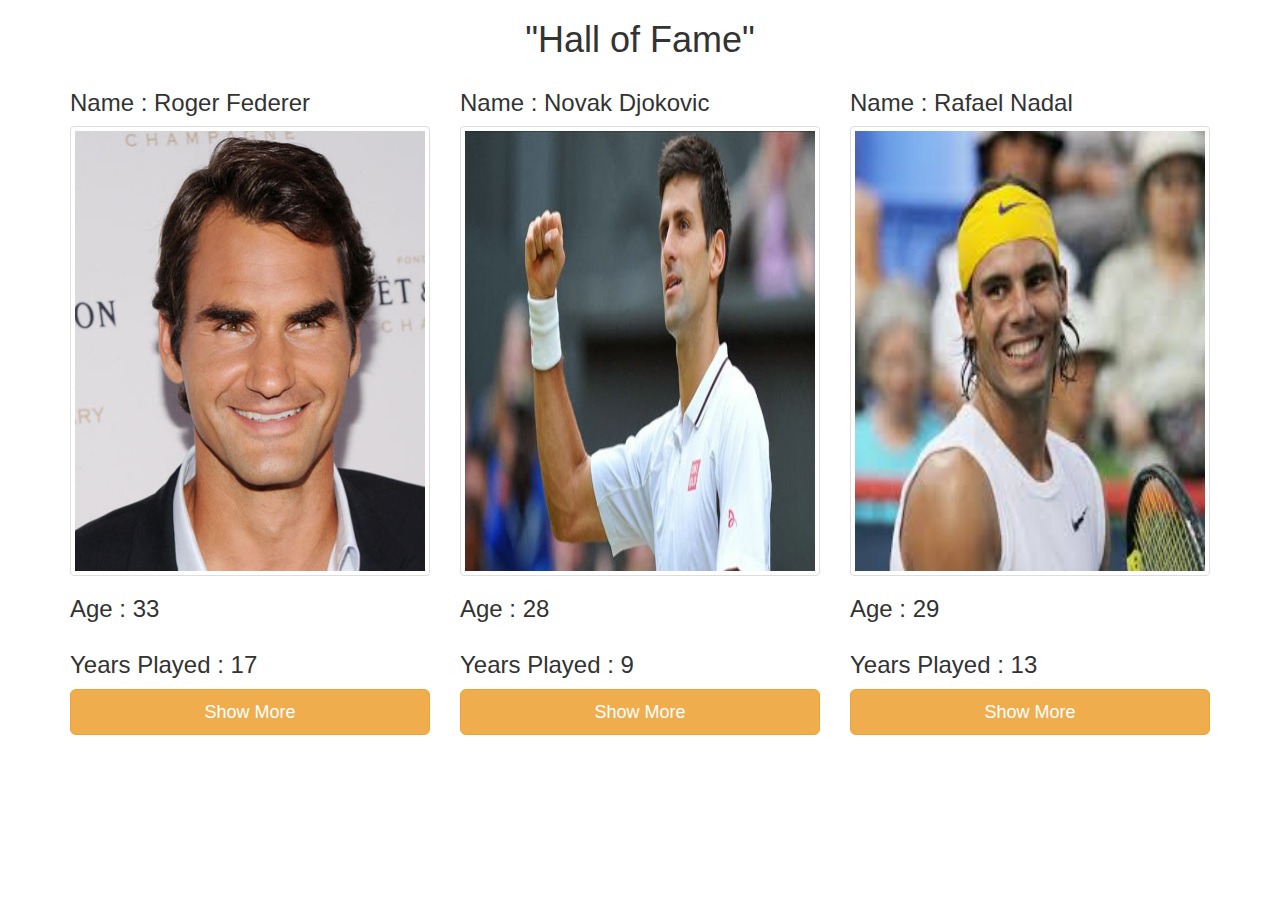
==== index.html @ 62735a42 "Added html files to git" ====
<!Doctype html>
	<html lang="en">
		<head>
			<meta charset="utf-8">
			<meta http-equiv="X-UA-Compatible" content="IE=edge">
			<meta name="viewport" content="width=device-width, initial-scale=1">
			<title>Tennis</title>
			<!-- The above 3 meta tags *must* come first in the head; any other head content must come *after* these tags -->
			<!-- Latest compiled and minified CSS -->
			<link rel="stylesheet" href="https://maxcdn.bootstrapcdn.com/bootstrap/3.3.5/css/bootstrap.min.css">
			<link rel="stylesheet" href="stylesheets/main.css">
		</head>

		<body>
			<div class="container">
				<div class="row main-heading">
					<div class="col-xs-12 align-center">
						<h1>"Hall of Fame"</h1>
					</div>
				</div>
				<section>
					<div class="row player-row">
						<div class="col-xs-12 col-sm-4 player-box">
							<div class="row">
								<div class="col-xs-12">
									<h3>Name : Roger Federer</h3>
								</div>
							</div>
							<div class="row">
								<div class="col-xs-12">
									<div class="image-container">
										<img class="player-image img-thumbnail" src="images/roger-federer.jpg" alt="Federer">
									</div>
								</div>
							</div>
							<div class="row">
								<div class="col-xs-12">
									<h3>Age : 33</h3>
								</div>
							</div>
							<div class="row">
								<div class="col-xs-12">
									<h3>Years Played : 17</h3>
								</div>
							</div>
							<div class="row">
								<div class="col-xs-12">
									<!-- Button trigger modal -->
									<button type="button" class="btn btn-warning btn-lg btn-block" data-toggle="modal" data-target="#roger-modal">
										Show More
									</button>
								</div>
							</div>
						</div>
						<div class="col-xs-12 col-sm-4 player-box">
							<div class="row">
								<div class="col-xs-12">
									<h3>Name : Novak Djokovic</h3>
								</div>
							</div>
							<div class="row">
								<div class="col-xs-12">
									<div class="image-container">
										<img class="player-image img-thumbnail" src="images/novak-djokovic.jpg" alt="Novak">
									</div>
								</div>
							</div>
							<div class="row">
								<div class="col-xs-12">
									<h3>Age : 28</h3>
								</div>
							</div>
							<div class="row">
								<div class="col-xs-12">
									<h3>Years Played : 9</h3>
								</div>
							</div>
							<div class="row">
								<div class="col-xs-12">
									<!-- Button trigger modal -->
									<button type="button" class="btn btn-warning btn-lg btn-block" data-toggle="modal" data-target="#novak-modal">
										Show More
									</button>
								</div>
							</div>
						</div>
						<div class="col-xs-12 col-sm-4 player-box">
							<div class="row">
								<div class="col-xs-12">
									<h3>Name : Rafael Nadal</h3>
								</div>
							</div>
							<div class="row">
								<div class="col-xs-12">
									<div class="image-container">
										<img class="player-image img-thumbnail" src="images/rafael-nadal.jpg" alt="Nadal">
									</div>
								</div>
							</div>
							<div class="row">
								<div class="col-xs-12">
									<h3>Age : 29</h3>
								</div>
							</div>
							<div class="row">
								<div class="col-xs-12">
									<h3>Years Played : 13</h3>
								</div>
							</div>
							<div class="row">
								<div class="col-xs-12">
									<!-- Button trigger modal -->
									<button type="button" class="btn btn-warning btn-lg btn-block" data-toggle="modal" data-target="#nadal-modal">
										Show More
									</button>
								</div>
							</div>
						</div>
					</div>
				</section>

		<!-- Modal -->
		<div class="modal fade" id="roger-modal" tabindex="-1" role="dialog" aria-labelledby="roger-modalLabel">
			<div class="modal-dialog" role="document">
				<div class="modal-content">
					<div class="modal-header">
						<button type="button" class="close" data-dismiss="modal" aria-label="Close"><span aria-hidden="true">&times;</span></button>
						<h4 class="modal-title" id="roger-modalLabel">Player Details</h4>
					</div>

					<div class="modal-body">
						<div class="container-fluid">
							<div class="row">
								<div class="col-xs-6">
									<img src="https://encrypted-tbn3.gstatic.com/images?q=tbn:ANd9GcT4jcBiUlnYj5LwHYXpK3IVSu6rhTxoV2UoOBi4iqlIXRCZDZ_1">
									<h5>Name : Roger Federer</h5>
									<h5>DOB : 8 August 1981</h5>
									<h5>Turned Pro : 1998</h5>
									<h5>Current Ranking : 2</h5>
								</div>
								<div class="col-xs-6">
									<div id="carousel-example-generic" class="carousel slide" data-ride="carousel">
										<!-- Indicators -->
										<ol class="carousel-indicators">
											<li data-target="#carousel-example-generic" data-slide-to="0" class="active"></li>
											<li data-target="#carousel-example-generic" data-slide-to="1"></li>
											<li data-target="#carousel-example-generic" data-slide-to="2"></li>
										</ol>
										<!-- Wrapper for slides -->
										<div class="carousel-inner" role="listbox">
											<div class="item active">
												<img class="player-image img-thumbnail" src="images/roger-federer-logo.jpg" alt="Federer">
												<div class="carousel-caption">
													Logo
												</div>
											</div>

											<div class="item">
												<img class="player-image img-thumbnail" src="images/roger-federer-wife.jpg" alt="wife">
												<div class="carousel-caption">
													Wife-Mirka
												</div>
											</div>

											<div class="item">
												<img class="player-image img-thumbnail" src="images/roger-federer-kids.jpg" alt="kids">
												<div class="carousel-caption">
													kids-twins
												</div>
											</div>
										</div>

										<!-- Controls -->
										<a class="left carousel-control" href="#carousel-example-generic" role="button" data-slide="prev">
											<span class="glyphicon glyphicon-chevron-left" aria-hidden="true"></span>
											<span class="sr-only">Previous</span>
										</a>
										<a class="right carousel-control" href="#carousel-example-generic" role="button" data-slide="next">
											<span class="glyphicon glyphicon-chevron-right" aria-hidden="true"></span>
											<span class="sr-only">Next</span>
										</a>
									</div>
								</div>
							</div>
						</div>
					</div>

					<div class="modal-footer">
						<button type="button" class="btn btn-default" data-dismiss="modal">Close</button>
					</div>
				</div>
			</div>
		</div>

		<!-- Modal -->
		<div class="modal fade" id="novak-modal" tabindex="-1" role="dialog" aria-labelledby="novak-modalLabel">
			<div class="modal-dialog" role="document">
				<div class="modal-content">
					<div class="modal-header">
						<button type="button" class="close" data-dismiss="modal" aria-label="Close"><span aria-hidden="true">&times;</span></button>
						<h4 class="modal-title" id="novak-modalLabel">Player Details</h4>
					</div>

					<div class="modal-body">
						<div class="container-fluid">
							<div class="row">
								<div class="col-xs-6">
									<img class="player-image img-thumbnail" src="images/novak.jpg">
									<h5>Name : Novak Djokovic</h5>
									<h5>DOB : 22 May 1987</h5>
									<h5>Turned Pro : 2004</h5>
									<h5>Current Ranking : 1</h5>
								</div>
								<div class="col-xs-6">
									<div id="carousel-example-generic" class="carousel slide" data-ride="carousel">
										<!-- Indicators -->
										<ol class="carousel-indicators">
											<li data-target="#carousel-example-generic" data-slide-to="0" class="active"></li>
											<li data-target="#carousel-example-generic" data-slide-to="1"></li>
											<li data-target="#carousel-example-generic" data-slide-to="2"></li>
										</ol>
										<!-- Wrapper for slides -->
										<div class="carousel-inner" role="listbox">
											<div class="item active">
												<img class="player-image img-thumbnail" src="images/novak-funny.jpg" alt="Novak">
												<div class="carousel-caption">
													Funny
												</div>
											</div>

											<div class="item">
												<img class="player-image img-thumbnail" src="images/novak-wife.jpg" alt="wife">
												<div class="carousel-caption">
													Wife
												</div>
											</div>

											<div class="item">
												<img class="player-image img-thumbnail" src="images/novak-cup.jpg" alt="cup">
												<div class="carousel-caption">
													Cup
												</div>
											</div>
										</div>

										<!-- Controls -->
										<a class="left carousel-control" href="#carousel-example-generic" role="button" data-slide="prev">
											<span class="glyphicon glyphicon-chevron-left" aria-hidden="true"></span>
											<span class="sr-only">Previous</span>
										</a>
										<a class="right carousel-control" href="#carousel-example-generic" role="button" data-slide="next">
											<span class="glyphicon glyphicon-chevron-right" aria-hidden="true"></span>
											<span class="sr-only">Next</span>
										</a>
									</div>
								</div>
							</div>
						</div>
					</div>

					<div class="modal-footer">
						<button type="button" class="btn btn-default" data-dismiss="modal">Close</button>
					</div>
				</div>
			</div>
		</div>

		<!-- Modal -->
		<div class="modal fade" id="nadal-modal" tabindex="-1" role="dialog" aria-labelledby="nadal-modalLabel">
			<div class="modal-dialog" role="document">
				<div class="modal-content">
					<div class="modal-header">
						<button type="button" class="close" data-dismiss="modal" aria-label="Close"><span aria-hidden="true">&times;</span></button>
						<h4 class="modal-title" id="nadal-modalLabel">Player Details</h4>
					</div>

					<div class="modal-body">
						<div class="container-fluid">
							<div class="row">
								<div class="col-xs-6">
									<img src="images/rafael.jpg">
									<h5>Name : Rafael Nadal</h5>
									<h5>DOB : 3 June 1986</h5>
									<h5>Turned Pro : 2004</h5>
									<h5>Current Ranking : 10</h5>
								</div>
								<div class="col-xs-6">
									<div id="carousel-example-generic" class="carousel slide" data-ride="carousel">
										<!-- Indicators -->
										<ol class="carousel-indicators">
											<li data-target="#carousel-example-generic" data-slide-to="0" class="active"></li>
											<li data-target="#carousel-example-generic" data-slide-to="1"></li>
											<li data-target="#carousel-example-generic" data-slide-to="2"></li>
										</ol>
										<!-- Wrapper for slides -->
										<div class="carousel-inner" role="listbox">
											<div class="item active">
												<img class="player-image img-thumbnail" src="images/rafael-model.jpg" alt="Nadal">
												<div class="carousel-caption">
													Model
												</div>
											</div>

											<div class="item">
												<img class="player-image img-thumbnail" src="images/rafael-wife.jpg" alt="wife">
												<div class="carousel-caption">
													Wife
												</div>
											</div>

											<div class="item">
												<img class="player-image img-thumbnail" src="images/rafael-cup.jpg" alt="cup">
												<div class="carousel-caption">
													French
												</div>
											</div>
										</div>

										<!-- Controls -->
										<a class="left carousel-control" href="#carousel-example-generic" role="button" data-slide="prev">
											<span class="glyphicon glyphicon-chevron-left" aria-hidden="true"></span>
											<span class="sr-only">Previous</span>
										</a>
										<a class="right carousel-control" href="#carousel-example-generic" role="button" data-slide="next">
											<span class="glyphicon glyphicon-chevron-right" aria-hidden="true"></span>
											<span class="sr-only">Next</span>
										</a>
									</div>
								</div>
							</div>
						</div>
					</div>

					<div class="modal-footer">
						<button type="button" class="btn btn-default" data-dismiss="modal">Close</button>
					</div>
				</div>
			</div>
		</div>
    <!--     <footer>
			Lorem ipsum dolor sit amet, consectetur adipisicing elit. Modi iste fuga laboriosam repudiandae placeat eum excepturi aut suscipit quisquam quia, in qui, vitae vero enim dolorum magnam, accusantium expedita sunt.
		</footer> -->
	 		</div>
		 	<!-- Scripts -->
		 	<script src="https://ajax.googleapis.com/ajax/libs/jquery/1.11.3/jquery.min.js"></script>
			<!-- Latest compiled and minified JavaScript -->
	 		<script src="https://maxcdn.bootstrapcdn.com/bootstrap/3.3.5/js/bootstrap.min.js"></script>
		</body>
 	</html>
---- stylesheets/main.css ----
.player-image {
  width: 100%;
  height: 100%;
}
.custom-button {
  margin-top: 15px;
  width: 100%;
  font-size: 20px;
}
.modal-title {
  font-size: 30px;
  color: blue;
}
.carousel-caption {
  font-size: 30px;
  color: pink;
}
.item img{
  width: 80%;
}
.col-sm {
  float left:
}

/* Utility Classes */
.align-left {
  text-align: left;
}
.align-right {
  text-align: right;
}
.align-center {
  text-align: center;
}
.image-container {
  width: 100%;
  height: 450px;
}
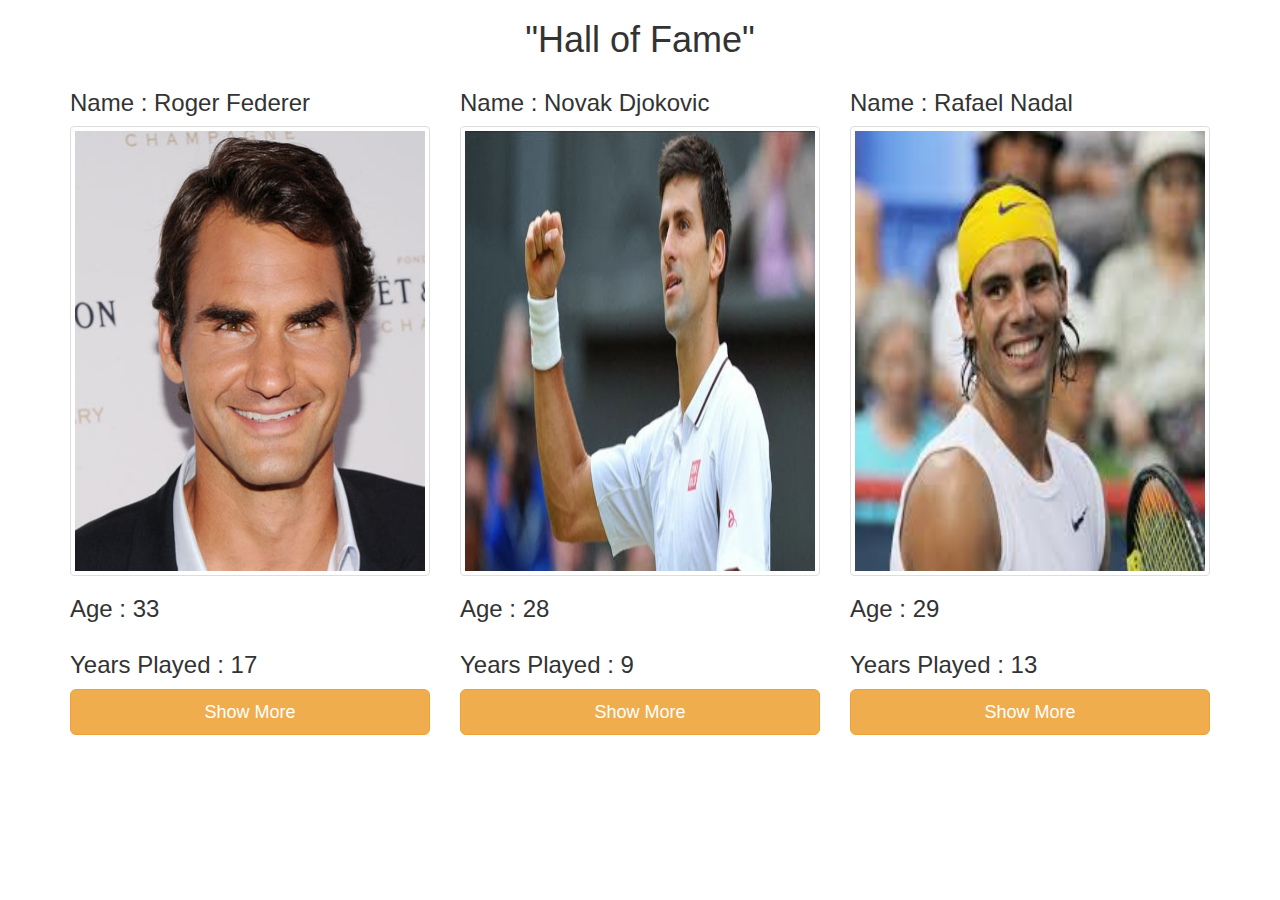
==== commit 404a39d9: "Fixed carousal id issue" ====
--- a/index.html
+++ b/index.html
@@ -139,12 +139,12 @@
 									<h5>Current Ranking : 2</h5>
 								</div>
 								<div class="col-xs-6">
-									<div id="carousel-example-generic" class="carousel slide" data-ride="carousel">
+									<div id="carousel-example-roger" class="carousel slide" data-ride="carousel">
 										<!-- Indicators -->
 										<ol class="carousel-indicators">
-											<li data-target="#carousel-example-generic" data-slide-to="0" class="active"></li>
-											<li data-target="#carousel-example-generic" data-slide-to="1"></li>
-											<li data-target="#carousel-example-generic" data-slide-to="2"></li>
+											<li data-target="#carousel-example-roger" data-slide-to="0" class="active"></li>
+											<li data-target="#carousel-example-roger" data-slide-to="1"></li>
+											<li data-target="#carousel-example-roger" data-slide-to="2"></li>
 										</ol>
 										<!-- Wrapper for slides -->
 										<div class="carousel-inner" role="listbox">
@@ -171,11 +171,11 @@
 										</div>
 
 										<!-- Controls -->
-										<a class="left carousel-control" href="#carousel-example-generic" role="button" data-slide="prev">
+										<a class="left carousel-control" href="#carousel-example-roger" role="button" data-slide="prev">
 											<span class="glyphicon glyphicon-chevron-left" aria-hidden="true"></span>
 											<span class="sr-only">Previous</span>
 										</a>
-										<a class="right carousel-control" href="#carousel-example-generic" role="button" data-slide="next">
+										<a class="right carousel-control" href="#carousel-example-roger" role="button" data-slide="next">
 											<span class="glyphicon glyphicon-chevron-right" aria-hidden="true"></span>
 											<span class="sr-only">Next</span>
 										</a>
@@ -212,12 +212,12 @@
 									<h5>Current Ranking : 1</h5>
 								</div>
 								<div class="col-xs-6">
-									<div id="carousel-example-generic" class="carousel slide" data-ride="carousel">
+									<div id="carousel-example-novak" class="carousel slide" data-ride="carousel">
 										<!-- Indicators -->
 										<ol class="carousel-indicators">
-											<li data-target="#carousel-example-generic" data-slide-to="0" class="active"></li>
-											<li data-target="#carousel-example-generic" data-slide-to="1"></li>
-											<li data-target="#carousel-example-generic" data-slide-to="2"></li>
+											<li data-target="#carousel-example-novak" data-slide-to="0" class="active"></li>
+											<li data-target="#carousel-example-novak" data-slide-to="1"></li>
+											<li data-target="#carousel-example-novak" data-slide-to="2"></li>
 										</ol>
 										<!-- Wrapper for slides -->
 										<div class="carousel-inner" role="listbox">
@@ -244,11 +244,11 @@
 										</div>
 
 										<!-- Controls -->
-										<a class="left carousel-control" href="#carousel-example-generic" role="button" data-slide="prev">
+										<a class="left carousel-control" href="#carousel-example-novak" role="button" data-slide="prev">
 											<span class="glyphicon glyphicon-chevron-left" aria-hidden="true"></span>
 											<span class="sr-only">Previous</span>
 										</a>
-										<a class="right carousel-control" href="#carousel-example-generic" role="button" data-slide="next">
+										<a class="right carousel-control" href="#carousel-example-novak" role="button" data-slide="next">
 											<span class="glyphicon glyphicon-chevron-right" aria-hidden="true"></span>
 											<span class="sr-only">Next</span>
 										</a>
@@ -285,12 +285,12 @@
 									<h5>Current Ranking : 10</h5>
 								</div>
 								<div class="col-xs-6">
-									<div id="carousel-example-generic" class="carousel slide" data-ride="carousel">
+									<div id="carousel-example-nadal" class="carousel slide" data-ride="carousel">
 										<!-- Indicators -->
 										<ol class="carousel-indicators">
-											<li data-target="#carousel-example-generic" data-slide-to="0" class="active"></li>
-											<li data-target="#carousel-example-generic" data-slide-to="1"></li>
-											<li data-target="#carousel-example-generic" data-slide-to="2"></li>
+											<li data-target="#carousel-example-nadal" data-slide-to="0" class="active"></li>
+											<li data-target="#carousel-example-nadal" data-slide-to="1"></li>
+											<li data-target="#carousel-example-nadal" data-slide-to="2"></li>
 										</ol>
 										<!-- Wrapper for slides -->
 										<div class="carousel-inner" role="listbox">
@@ -317,11 +317,11 @@
 										</div>
 
 										<!-- Controls -->
-										<a class="left carousel-control" href="#carousel-example-generic" role="button" data-slide="prev">
+										<a class="left carousel-control" href="#carousel-example-nadal" role="button" data-slide="prev">
 											<span class="glyphicon glyphicon-chevron-left" aria-hidden="true"></span>
 											<span class="sr-only">Previous</span>
 										</a>
-										<a class="right carousel-control" href="#carousel-example-generic" role="button" data-slide="next">
+										<a class="right carousel-control" href="#carousel-example-nadal" role="button" data-slide="next">
 											<span class="glyphicon glyphicon-chevron-right" aria-hidden="true"></span>
 											<span class="sr-only">Next</span>
 										</a>
